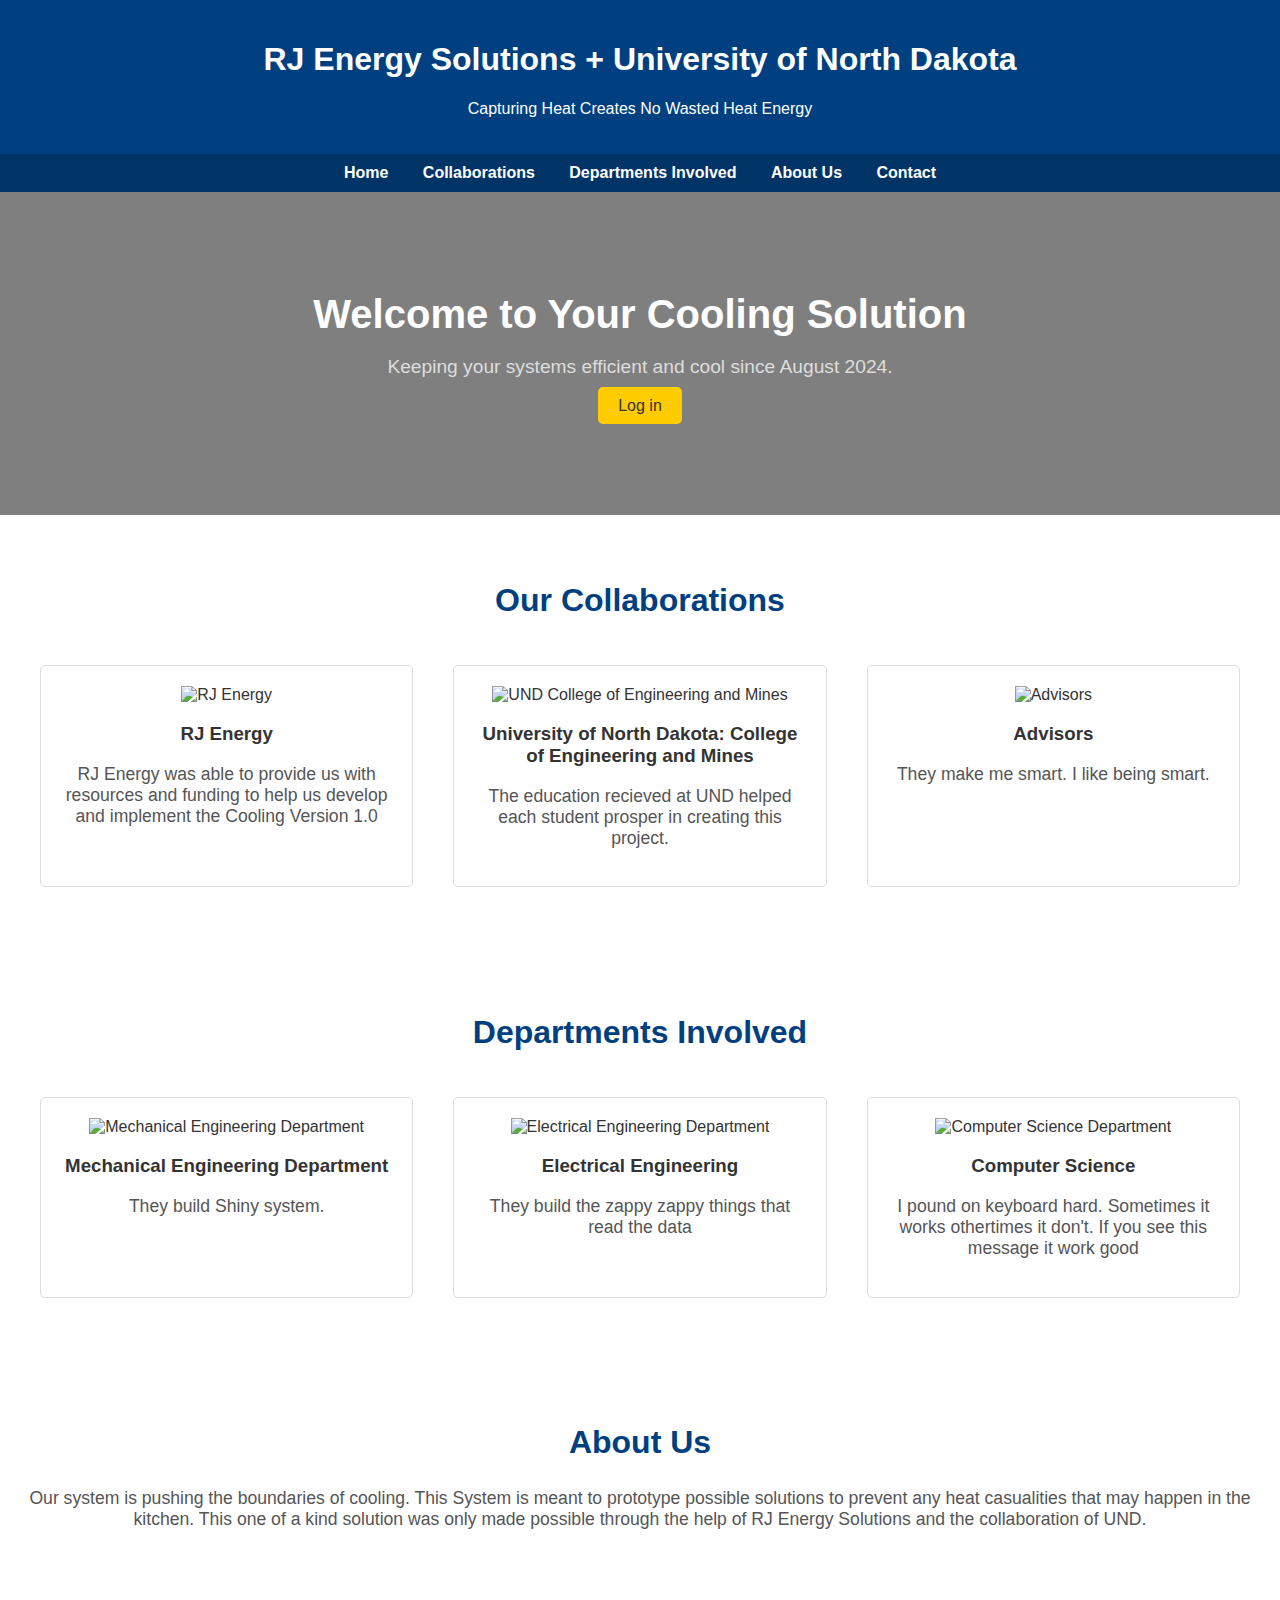
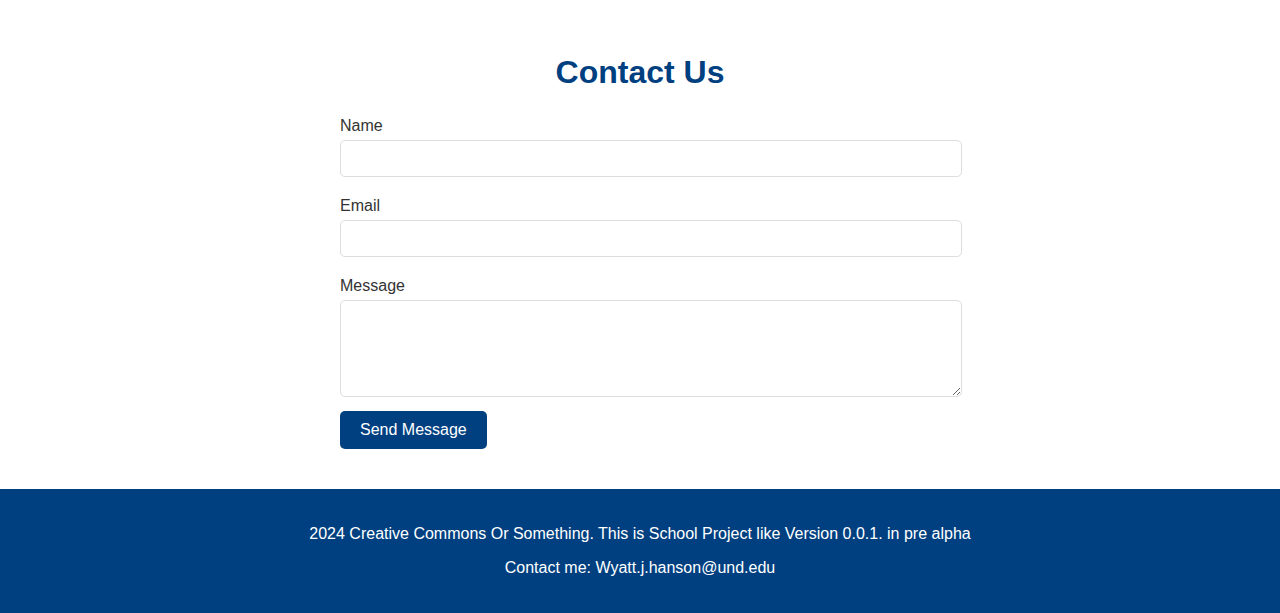
==== index.html @ 0ed978be "Added Landing Page with placeholder text" ====
<!DOCTYPE html>
<html lang="en">
<head>
    <meta charset="UTF-8">
    <meta name="viewport" content="width=device-width, initial-scale=1.0">
    <title>RJ Energy Solutions</title>
    <link rel="stylesheet" href="styles.css">
    <style>
        body {
            font-family: Arial, sans-serif;
            color: #333;
            margin: 0;
            padding: 0;
        }
        header {
            background-color: #004080;
            color: #fff;
            padding: 20px;
            text-align: center;
        }
        nav {
            background-color: #003366;
            padding: 10px;
            text-align: center;
        }
        nav a {
            color: #fff;
            margin: 0 15px;
            text-decoration: none;
            font-weight: bold;
        }
        .hero {
            background-image: url('hero-image.jpg');
            background-size: cover;
            background-position: center;
            color: #fff;
            text-align: center;
            padding: 100px 20px;
            position: relative;
        }
        .hero::before {
            content: '';
            position: absolute;
            top: 0;
            left: 0;
            width: 100%;
            height: 100%;
            background-color: rgba(0, 0, 0, 0.5);
            z-index: 1;
        }
        .hero-content {
            position: relative;
            z-index: 2;
        }
        .hero h1 {
            font-size: 2.5em;
            margin: 0;
        }
        .hero p {
            font-size: 1.2em;
            color: #ddd;
        }
        .button {
            background-color: #ffcc00;
            color: #333;
            padding: 10px 20px;
            border: none;
            border-radius: 5px;
            font-size: 1em;
            cursor: pointer;
            margin-top: 20px;
            text-decoration: none;
        }
        .section {
            padding: 40px 20px;
            text-align: center;
        }
        .section h2 {
            font-size: 2em;
            color: #004080;
        }
        .section p {
            font-size: 1.1em;
            color: #555;
        }
        .collaborations, .departments {
            display: flex;
            flex-wrap: wrap;
            justify-content: center;
        }
        .collaboration, .department {
            flex: 1 1 300px;
            margin: 20px;
            padding: 20px;
            border: 1px solid #ddd;
            border-radius: 5px;
            text-align: center;
        }
        .collaboration img, .department img {
            width: 80px;
            height: 80px;
        }
        footer {
            background-color: #004080;
            color: #fff;
            padding: 20px;
            text-align: center;
        }
        .contact-form {
            max-width: 600px;
            margin: auto;
            text-align: left;
        }
        .contact-form label {
            display: block;
            margin: 10px 0 5px;
        }
        .contact-form input, .contact-form textarea {
            width: 100%;
            padding: 10px;
            margin-bottom: 10px;
            border: 1px solid #ddd;
            border-radius: 5px;
        }
        .contact-form button {
            background-color: #004080;
            color: #fff;
            padding: 10px 20px;
            border: none;
            border-radius: 5px;
            font-size: 1em;
            cursor: pointer;
        }
    </style>
</head>
<body>

    <header>
        <h1>RJ Energy Solutions + University of North Dakota</h1>
        <p>Capturing Heat Creates No Wasted Heat Energy</p>
    </header>

    <nav>
        <a href="#home">Home</a>
        <a href="#collaborations">Collaborations</a>
        <a href="#departments">Departments Involved</a>
        <a href="#about">About Us</a>
        <a href="#contact">Contact</a>
    </nav>

    <div class="hero" id="home">
        <div class="hero-content">
            <h1>Welcome to Your Cooling Solution</h1>
            <p>Keeping your systems efficient and cool since August 2024.</p>
            <a href="/login" class="button">Log in</a>
        </div>
    </div>

    <div class="section" id="collaborations">
        <h2>Our Collaborations</h2>
        <div class="collaborations">
            <div class="collaboration">
                <img src="RJEnergy.png" alt="RJ Energy">
                <h3>RJ Energy</h3>
                <p>RJ Energy was able to provide us with resources and funding to help us develop and implement the Cooling Version 1.0</p>
            </div>
            <div class="collaboration">
                <img src="UND.png" alt="UND College of Engineering and Mines">
                <h3>University of North Dakota: College of Engineering and Mines</h3>
                <p>The education recieved at UND helped each student prosper in creating this project.</p>
            </div>
            <div class="collaboration">
                <img src="advisor.png" alt="Advisors">
                <h3>Advisors</h3>
                <p>They make me smart. I like being smart.</p>
            </div>
        </div>
    </div>

    <div class="section" id="departments">
        <h2>Departments Involved</h2>
        <div class="departments">
            <div class="department">
                <img src="ME.png" alt="Mechanical Engineering Department">
                <h3>Mechanical Engineering Department</h3>
                <p>They build Shiny system.</p>
            </div>
            <div class="department">
                <img src="EE.png" alt="Electrical Engineering Department">
                <h3>Electrical Engineering</h3>
                <p>They build the zappy zappy things that read the data</p>
            </div>
            <div class="department">
                <img src="CS.png" alt="Computer Science Department">
                <h3>Computer Science</h3>
                <p>I pound on keyboard hard. Sometimes it works othertimes it don't. If you see this message it work good</p>
            </div>
        </div>
    </div>

    <div class="section" id="about">
        <h2>About Us</h2>
        <p>Our system is pushing the boundaries of cooling. This System is meant to prototype possible solutions to prevent any heat casualities that may happen in the kitchen. This one of a kind solution was only made possible through the help of RJ Energy Solutions and the collaboration of UND.</p>
    </div>

    <div class="section" id="contact">
        <h2>Contact Us</h2>
        <div class="contact-form">
            <form action="/submit-form" method="post">
                <label for="name">Name</label>
                <input type="text" id="name" name="name" required>

                <label for="email">Email</label>
                <input type="email" id="email" name="email" required>

                <label for="message">Message</label>
                <textarea id="message" name="message" rows="5" required></textarea>

                <button type="submit">Send Message</button>
            </form>
        </div>
    </div>

    <footer>
        <p> 2024 Creative Commons Or Something. This is School Project like Version 0.0.1. in pre alpha</p>
        <p>Contact me: Wyatt.j.hanson@und.edu</p>
    </footer>

</body>
</html>
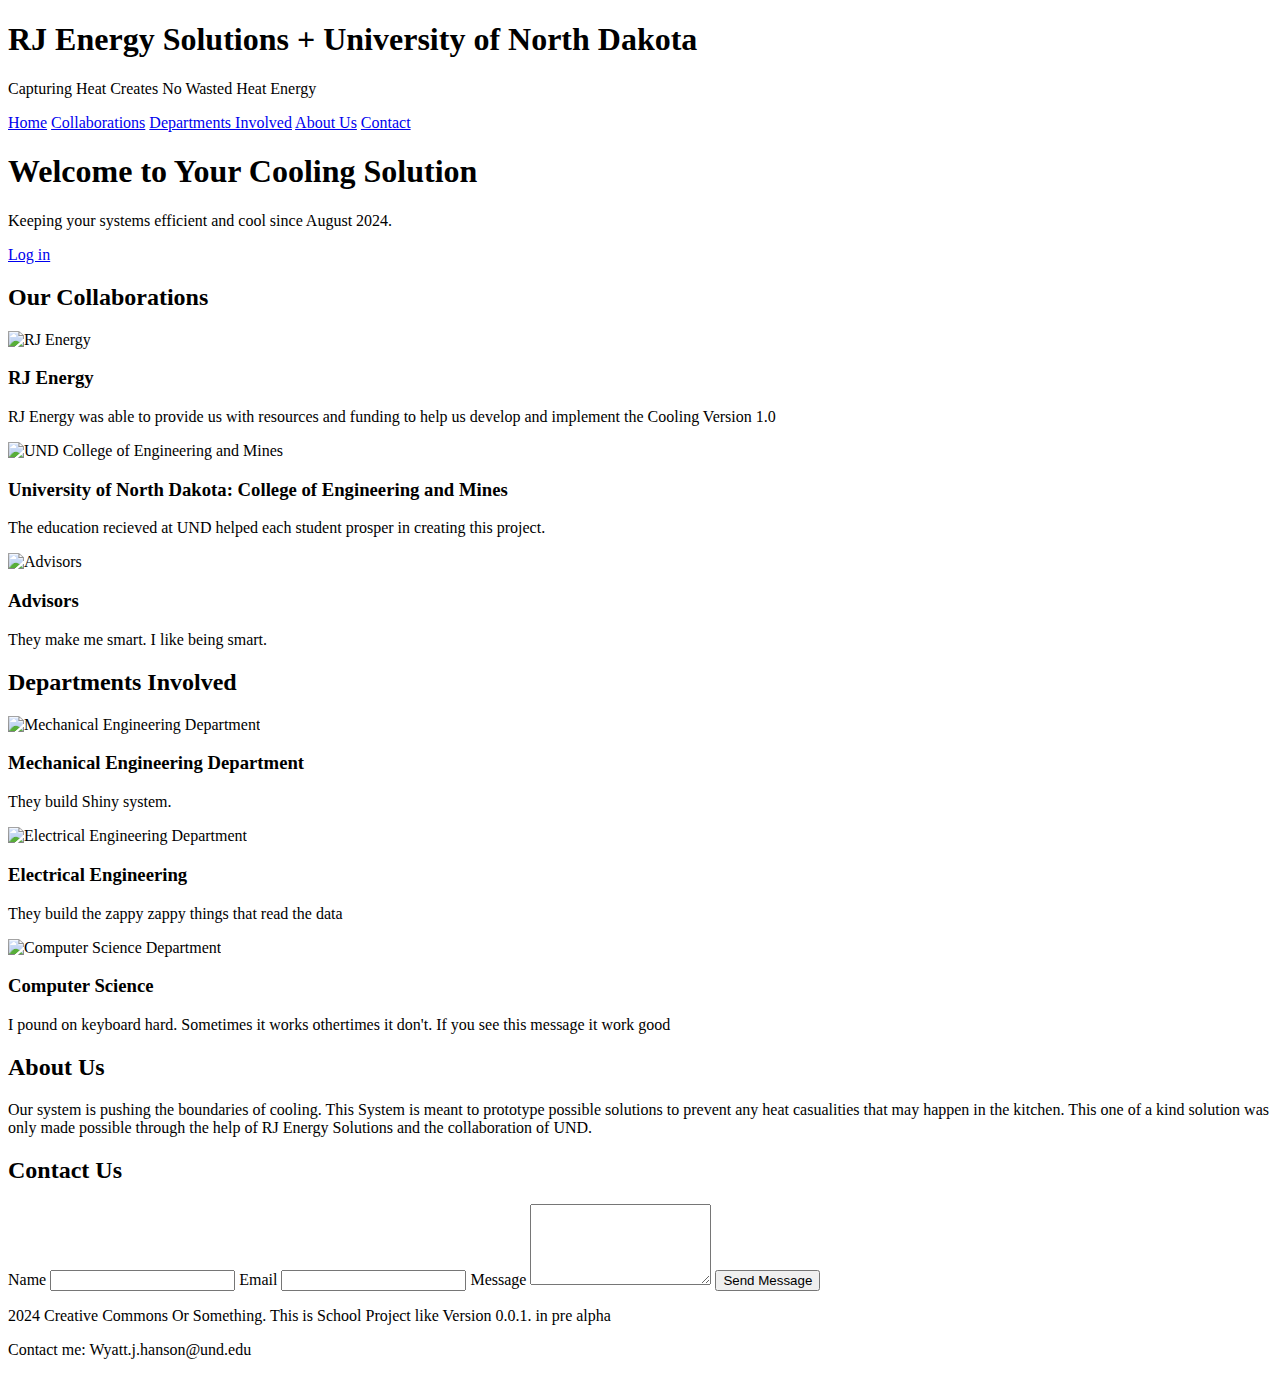
==== commit f97b20d4: "seperation of stylesheet" ====
--- a/index.html
+++ b/index.html
@@ -4,134 +4,7 @@
     <meta charset="UTF-8">
     <meta name="viewport" content="width=device-width, initial-scale=1.0">
     <title>RJ Energy Solutions</title>
-    <link rel="stylesheet" href="styles.css">
-    <style>
-        body {
-            font-family: Arial, sans-serif;
-            color: #333;
-            margin: 0;
-            padding: 0;
-        }
-        header {
-            background-color: #004080;
-            color: #fff;
-            padding: 20px;
-            text-align: center;
-        }
-        nav {
-            background-color: #003366;
-            padding: 10px;
-            text-align: center;
-        }
-        nav a {
-            color: #fff;
-            margin: 0 15px;
-            text-decoration: none;
-            font-weight: bold;
-        }
-        .hero {
-            background-image: url('hero-image.jpg');
-            background-size: cover;
-            background-position: center;
-            color: #fff;
-            text-align: center;
-            padding: 100px 20px;
-            position: relative;
-        }
-        .hero::before {
-            content: '';
-            position: absolute;
-            top: 0;
-            left: 0;
-            width: 100%;
-            height: 100%;
-            background-color: rgba(0, 0, 0, 0.5);
-            z-index: 1;
-        }
-        .hero-content {
-            position: relative;
-            z-index: 2;
-        }
-        .hero h1 {
-            font-size: 2.5em;
-            margin: 0;
-        }
-        .hero p {
-            font-size: 1.2em;
-            color: #ddd;
-        }
-        .button {
-            background-color: #ffcc00;
-            color: #333;
-            padding: 10px 20px;
-            border: none;
-            border-radius: 5px;
-            font-size: 1em;
-            cursor: pointer;
-            margin-top: 20px;
-            text-decoration: none;
-        }
-        .section {
-            padding: 40px 20px;
-            text-align: center;
-        }
-        .section h2 {
-            font-size: 2em;
-            color: #004080;
-        }
-        .section p {
-            font-size: 1.1em;
-            color: #555;
-        }
-        .collaborations, .departments {
-            display: flex;
-            flex-wrap: wrap;
-            justify-content: center;
-        }
-        .collaboration, .department {
-            flex: 1 1 300px;
-            margin: 20px;
-            padding: 20px;
-            border: 1px solid #ddd;
-            border-radius: 5px;
-            text-align: center;
-        }
-        .collaboration img, .department img {
-            width: 80px;
-            height: 80px;
-        }
-        footer {
-            background-color: #004080;
-            color: #fff;
-            padding: 20px;
-            text-align: center;
-        }
-        .contact-form {
-            max-width: 600px;
-            margin: auto;
-            text-align: left;
-        }
-        .contact-form label {
-            display: block;
-            margin: 10px 0 5px;
-        }
-        .contact-form input, .contact-form textarea {
-            width: 100%;
-            padding: 10px;
-            margin-bottom: 10px;
-            border: 1px solid #ddd;
-            border-radius: 5px;
-        }
-        .contact-form button {
-            background-color: #004080;
-            color: #fff;
-            padding: 10px 20px;
-            border: none;
-            border-radius: 5px;
-            font-size: 1em;
-            cursor: pointer;
-        }
-    </style>
+    <link rel="landingpage" href="landingpage.css">
 </head>
 <body>
 
--- a/landingpage.css
+++ b/landingpage.css
@@ -0,0 +1,125 @@
+body {
+    font-family: Arial, sans-serif;
+    color: #333;
+    margin: 0;
+    padding: 0;
+}
+header {
+    background-color: #009a44;
+    color: #fff;
+    padding: 20px;
+    text-align: center;
+}
+nav {
+    background-color: #1e1e1e;
+    padding: 10px;
+    text-align: center;
+}
+nav a {
+    color: #fff;
+    margin: 0 15px;
+    text-decoration: none;
+    font-weight: bold;
+}
+.hero {
+    background-image: url('hero-image.jpg');
+    background-size: cover;
+    background-position: center;
+    color: #fff;
+    text-align: center;
+    padding: 100px 20px;
+    position: relative;
+}
+.hero::before {
+    content: '';
+    position: absolute;
+    top: 0;
+    left: 0;
+    width: 100%;
+    height: 100%;
+    background-color: rgba(0, 0, 0, 0.5);
+    z-index: 1;
+}
+.hero-content {
+    position: relative;
+    z-index: 2;
+}
+.hero h1 {
+    font-size: 2.5em;
+    margin: 0;
+}
+.hero p {
+    font-size: 1.2em;
+    color: #ddd;
+}
+.button {
+    background-color: #ffcc00;
+    color: #333;
+    padding: 10px 20px;
+    border: none;
+    border-radius: 5px;
+    font-size: 1em;
+    cursor: pointer;
+    margin-top: 20px;
+    text-decoration: none;
+}
+.section {
+    padding: 40px 20px;
+    text-align: center;
+}
+.section h2 {
+    font-size: 2em;
+    color: #004080;
+}
+.section p {
+    font-size: 1.1em;
+    color: #555;
+}
+.collaborations, .departments {
+    display: flex;
+    flex-wrap: wrap;
+    justify-content: center;
+}
+.collaboration, .department {
+    flex: 1 1 300px;
+    margin: 20px;
+    padding: 20px;
+    border: 1px solid #ddd;
+    border-radius: 5px;
+    text-align: center;
+}
+.collaboration img, .department img {
+    width: 80px;
+    height: 80px;
+}
+footer {
+    background-color: #004080;
+    color: #fff;
+    padding: 20px;
+    text-align: center;
+}
+.contact-form {
+    max-width: 600px;
+    margin: auto;
+    text-align: left;
+}
+.contact-form label {
+    display: block;
+    margin: 10px 0 5px;
+}
+.contact-form input, .contact-form textarea {
+    width: 100%;
+    padding: 10px;
+    margin-bottom: 10px;
+    border: 1px solid #ddd;
+    border-radius: 5px;
+}
+.contact-form button {
+    background-color: #004080;
+    color: #fff;
+    padding: 10px 20px;
+    border: none;
+    border-radius: 5px;
+    font-size: 1em;
+    cursor: pointer;
+}
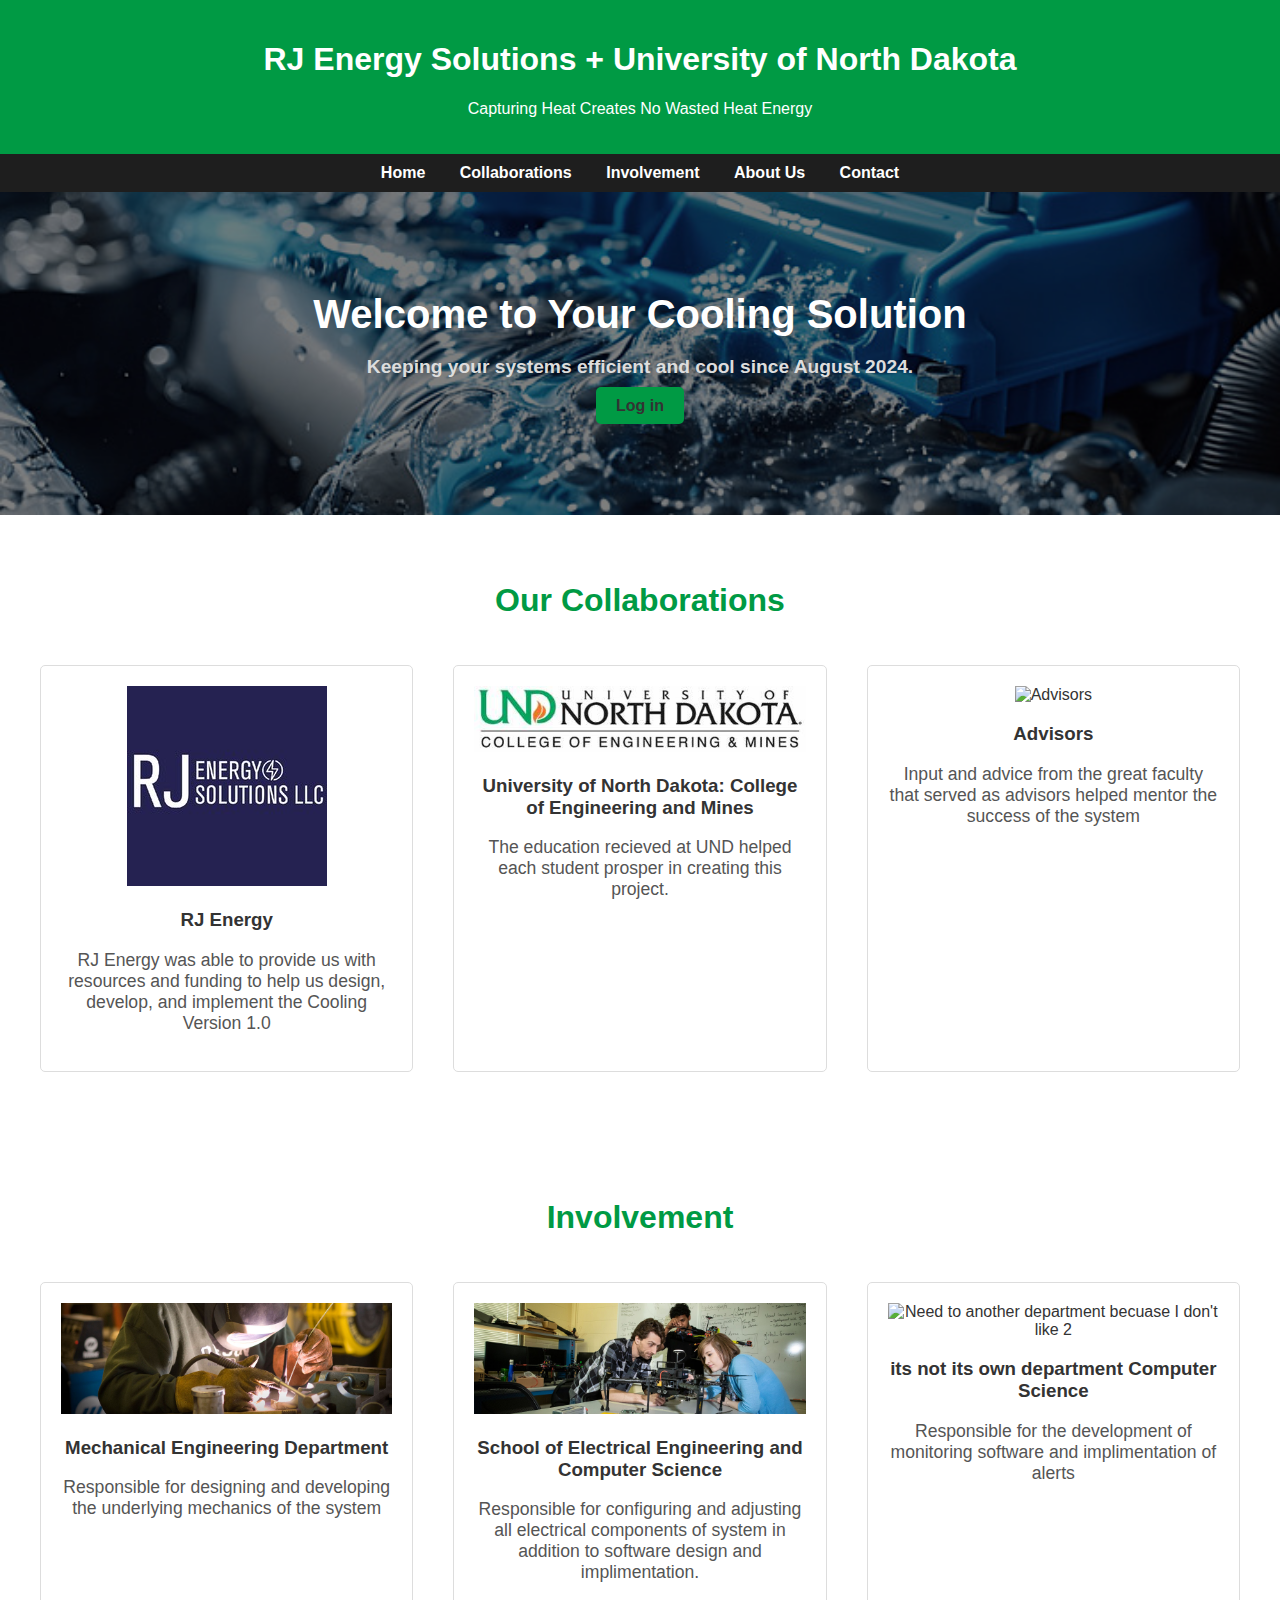
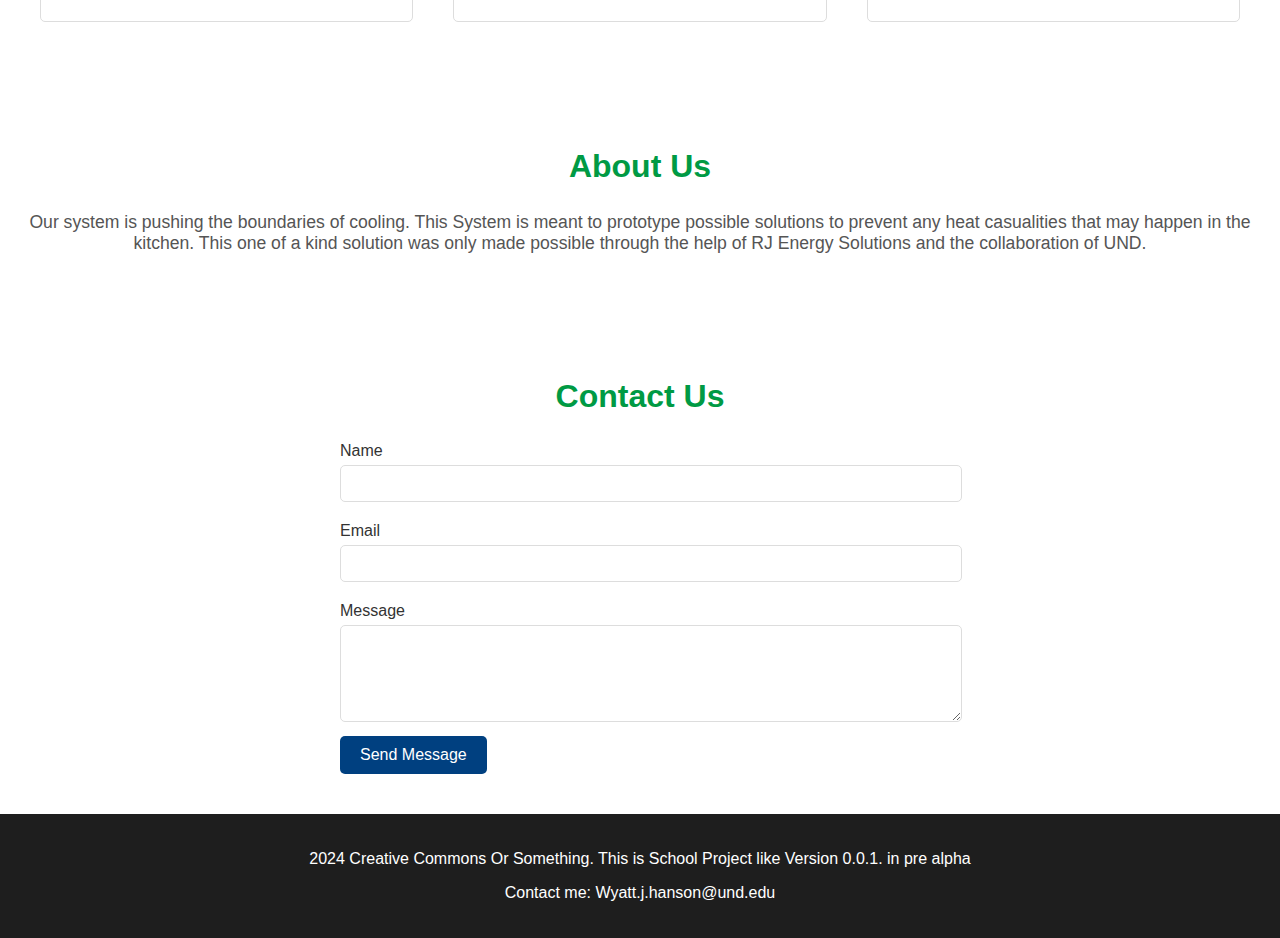
==== commit a3d9d02c: "Fixed up UI and added text with Pictures" ====
--- a/index.html
+++ b/index.html
@@ -4,7 +4,7 @@
     <meta charset="UTF-8">
     <meta name="viewport" content="width=device-width, initial-scale=1.0">
     <title>RJ Energy Solutions</title>
-    <link rel="landingpage" href="landingpage.css">
+    <link rel="stylesheet" type="text/css" href="landingpage.css">
 </head>
 <body>
 
@@ -16,11 +16,11 @@
     <nav>
         <a href="#home">Home</a>
         <a href="#collaborations">Collaborations</a>
-        <a href="#departments">Departments Involved</a>
+        <a href="#departments">Involvement</a>
         <a href="#about">About Us</a>
         <a href="#contact">Contact</a>
     </nav>
-
+    
     <div class="hero" id="home">
         <div class="hero-content">
             <h1>Welcome to Your Cooling Solution</h1>
@@ -33,40 +33,40 @@
         <h2>Our Collaborations</h2>
         <div class="collaborations">
             <div class="collaboration">
-                <img src="RJEnergy.png" alt="RJ Energy">
+                <img src="LandingPagePhotos/RJ-Energy-Logo.jpeg" alt="RJ Energy">
                 <h3>RJ Energy</h3>
-                <p>RJ Energy was able to provide us with resources and funding to help us develop and implement the Cooling Version 1.0</p>
+                <p>RJ Energy was able to provide us with resources and funding to help us design, develop, and implement the Cooling Version 1.0</p>
             </div>
             <div class="collaboration">
-                <img src="UND.png" alt="UND College of Engineering and Mines">
+                <img src="LandingPagePhotos/UND-College-of-Engineering.jpeg" alt="UND College of Engineering and Mines">
                 <h3>University of North Dakota: College of Engineering and Mines</h3>
                 <p>The education recieved at UND helped each student prosper in creating this project.</p>
             </div>
             <div class="collaboration">
                 <img src="advisor.png" alt="Advisors">
                 <h3>Advisors</h3>
-                <p>They make me smart. I like being smart.</p>
+                <p>Input and advice from the great faculty that served as advisors helped mentor the success of the system</p>
             </div>
         </div>
     </div>
 
     <div class="section" id="departments">
-        <h2>Departments Involved</h2>
+        <h2>Involvement</h2>
         <div class="departments">
             <div class="department">
-                <img src="ME.png" alt="Mechanical Engineering Department">
+                <img src="LandingPagePhotos/UND Department of ME.jpg" alt="Mechanical Engineering Department">
                 <h3>Mechanical Engineering Department</h3>
-                <p>They build Shiny system.</p>
+                <p>Responsible for designing and developing the underlying mechanics of the system</p>
             </div>
             <div class="department">
-                <img src="EE.png" alt="Electrical Engineering Department">
-                <h3>Electrical Engineering</h3>
-                <p>They build the zappy zappy things that read the data</p>
+                <img src="LandingPagePhotos/School of Electrical Engineering and Computer Science.jpeg" alt="Electrical Engineering Department">
+                <h3>School of Electrical Engineering and Computer Science</h3>
+                <p>Responsible for configuring and adjusting all electrical components of system in addition to software design and implimentation.</p>
             </div>
             <div class="department">
-                <img src="CS.png" alt="Computer Science Department">
-                <h3>Computer Science</h3>
-                <p>I pound on keyboard hard. Sometimes it works othertimes it don't. If you see this message it work good</p>
+                <img src="CS.png" alt="Need to another department becuase I don't like 2">
+                <h3>its not its own department Computer Science</h3>
+                <p>Responsible for the development of monitoring software and implimentation of alerts</p>
             </div>
         </div>
     </div>
--- a/landingpage.css
+++ b/landingpage.css
@@ -22,7 +22,7 @@
     font-weight: bold;
 }
 .hero {
-    background-image: url('hero-image.jpg');
+    background-image: url('LandingPagePhotos/Cooling-Background-Image.jpg');
     background-size: cover;
     background-position: center;
     color: #fff;
@@ -51,9 +51,10 @@
 .hero p {
     font-size: 1.2em;
     color: #ddd;
+    font-weight: bold;
 }
 .button {
-    background-color: #ffcc00;
+    background-color: #009a44;
     color: #333;
     padding: 10px 20px;
     border: none;
@@ -62,14 +63,18 @@
     cursor: pointer;
     margin-top: 20px;
     text-decoration: none;
+    font-weight: bold;
 }
+.button:hover {
+    opacity: 0.8;
+  }
 .section {
     padding: 40px 20px;
     text-align: center;
 }
 .section h2 {
     font-size: 2em;
-    color: #004080;
+    color: #009a44;
 }
 .section p {
     font-size: 1.1em;
@@ -89,11 +94,23 @@
     text-align: center;
 }
 .collaboration img, .department img {
-    width: 80px;
-    height: 80px;
+    max-width: 100%;
+    height: auto;
+}
+
+@media (max-width: 768px) {
+    .collaborations, .departments {
+        flex-direction: column;
+        align-items: center;
+    }
+
+    .collaboration, .department {
+        flex: 1 1 100%;
+        max-width: 90%;
+    }
 }
 footer {
-    background-color: #004080;
+    background-color: #1e1e1e;
     color: #fff;
     padding: 20px;
     text-align: center;
